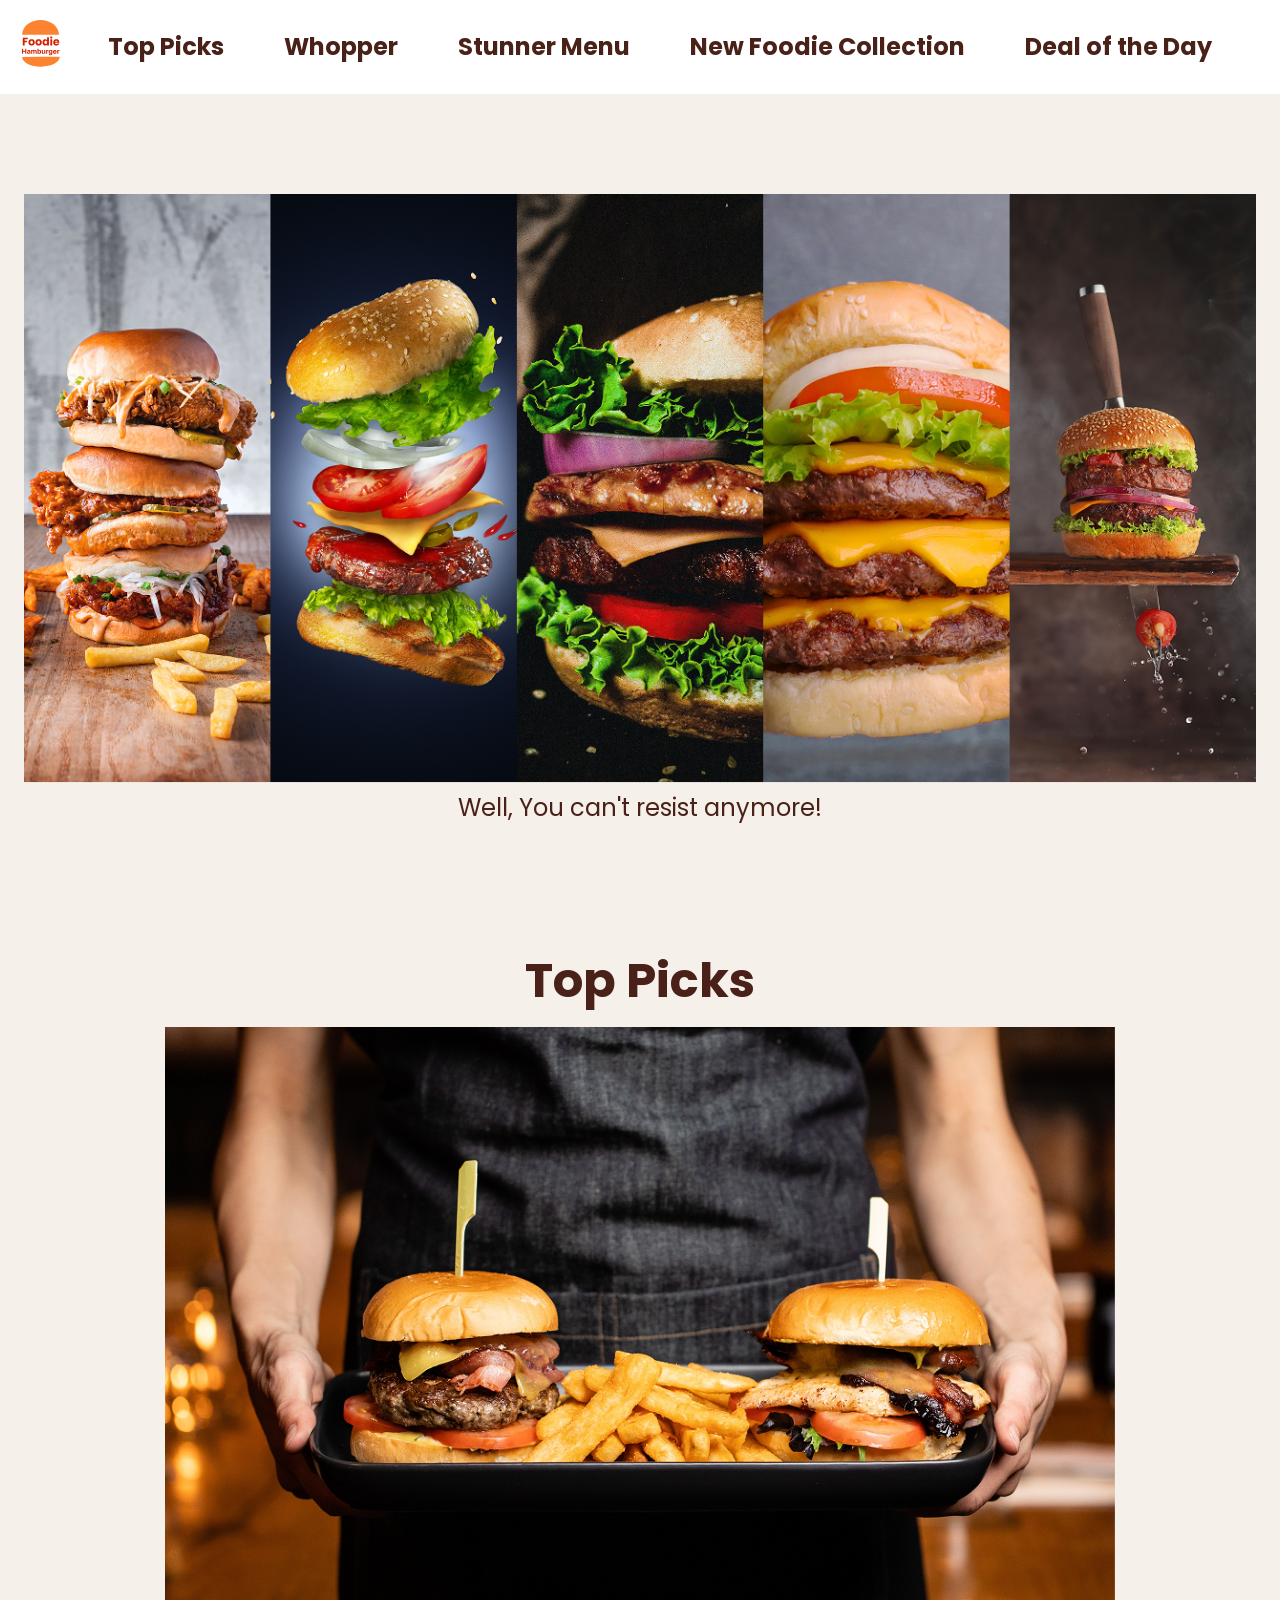
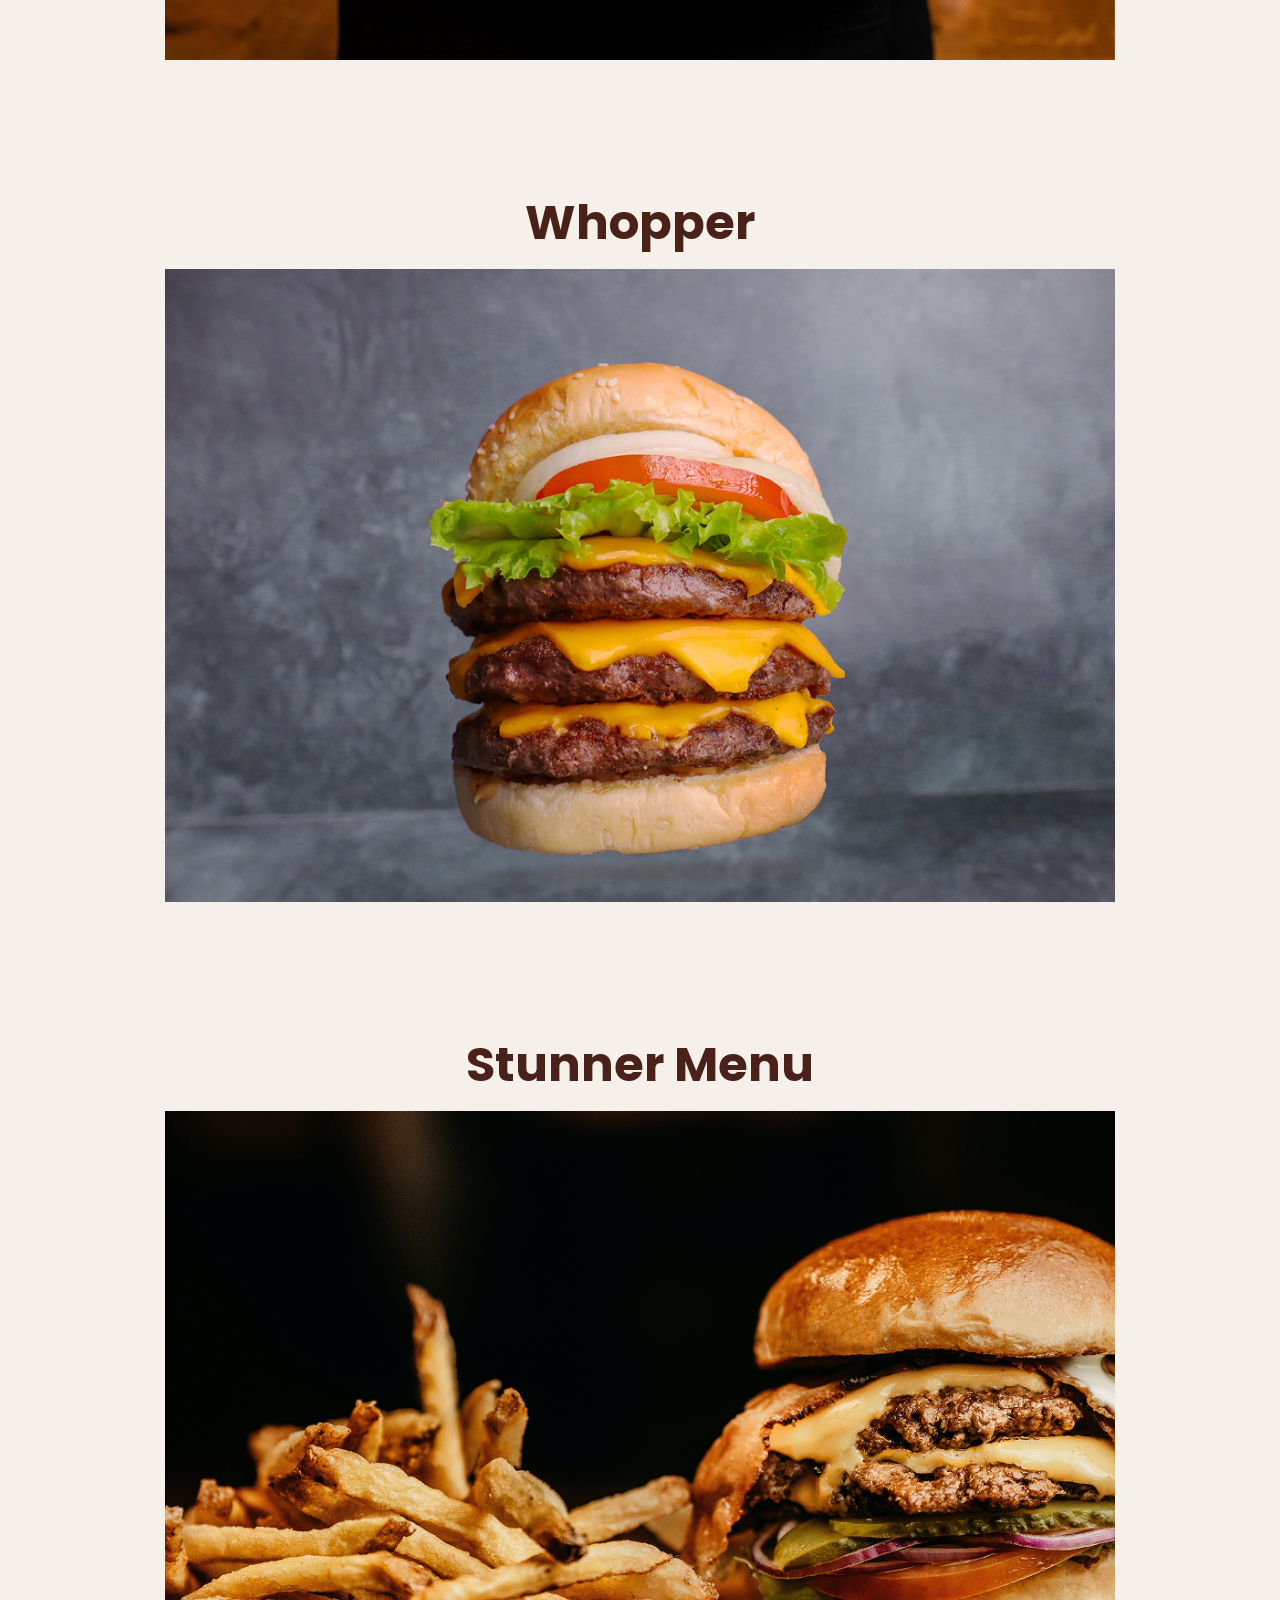
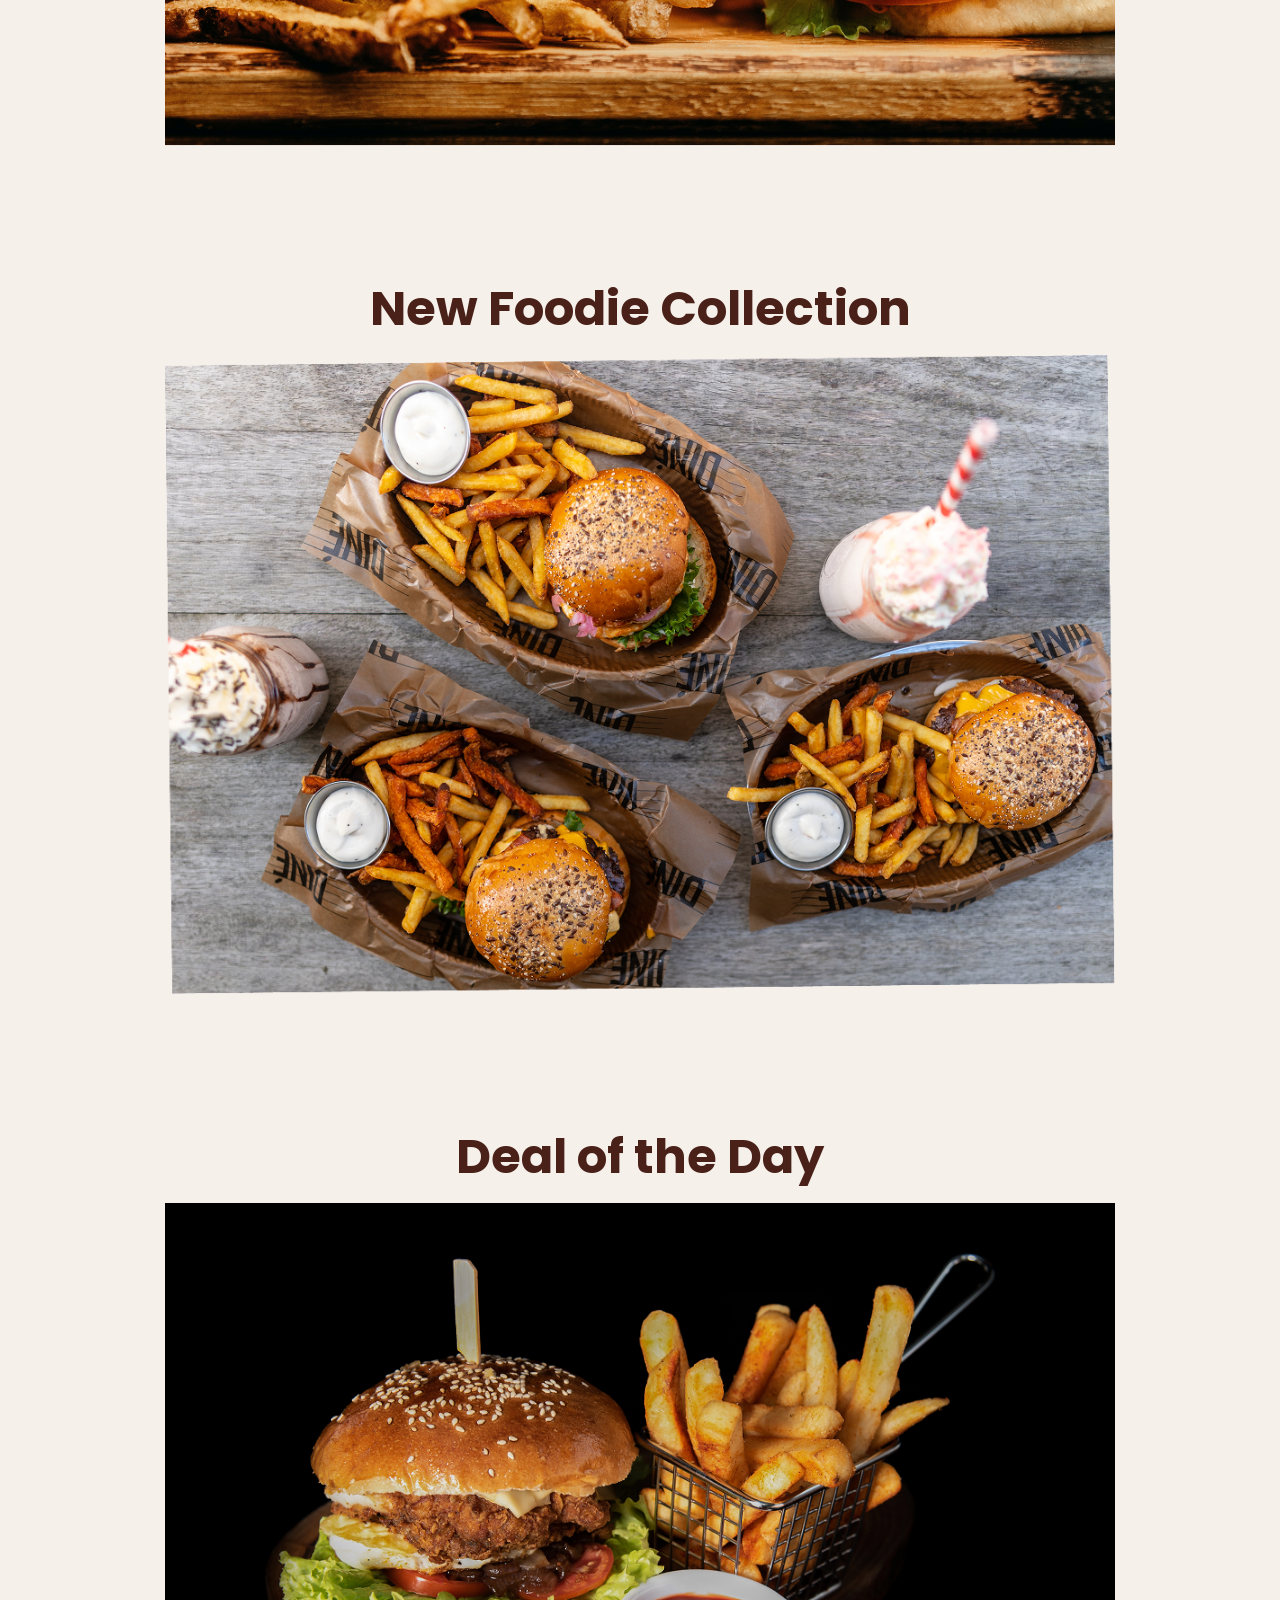
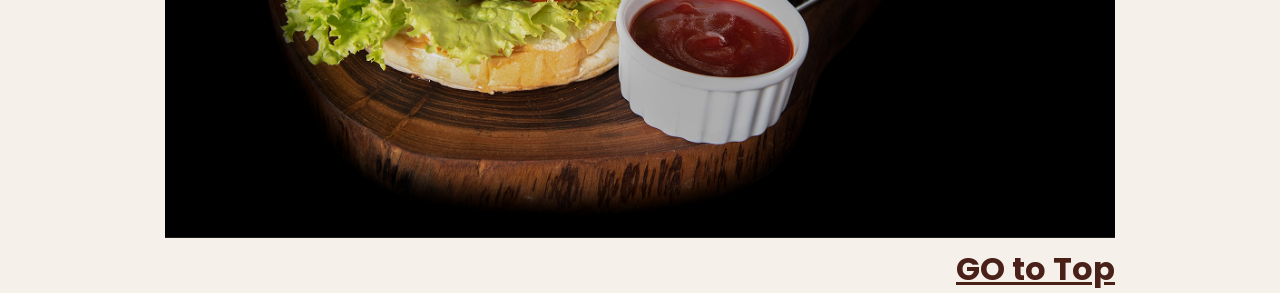
==== Foodie Hamburger/index.html @ d477df3d "foodie hamburger UI" ====
<!DOCTYPE html>
<html lang="en">

<head>
    <meta charset="UTF-8">
    <meta name="viewport" content="width=device-width, initial-scale=1.0">
    <title>Document</title>
    <link
        href="https://fonts.googleapis.com/css?family=Poppins:100,100italic,200,200italic,300,300italic,regular,italic,500,500italic,600,600italic,700,700italic,800,800italic,900,900italic"
        rel="stylesheet" />
    <link rel="stylesheet" href="style.css">
</head>

<body>
    <header>
        <div class="logo">
            
            <img src="images/foodie hamburger logo.svg" alt="">
        </div>
        <nav class="nav">
            <span class="close-icon">&times;</span>
            <a href="#top-picks">Top Picks</a>
            <a href="#whopper">Whopper</a>
            <a href="#stunner-menu">Stunner Menu</a>
            <a href="#new-foodie-collection">New Foodie Collection</a>
            <a href="#deal-of-the-day">Deal of the Day</a>
        </nav>
        <div class="hamburger-menu">
            <span class="hamburger-icon">&#9776;</span>
        </div>
    </header>
    <main>
        <section class="hero-section">
            <div class="hero-img">
                <img src="images/Group 2.png" alt="">
            </div>
            <p>Well, You can't resist anymore!</p>
        </section>
        <section id="top-picks" class="section">
            <h2>Top Picks</h2>
            <div class="img-container">
                <img src="images/peter-dawn-sxZ_Ca6MkWM-unsplash 1.png" alt="">
            </div>
        </section>
        <section id="whopper" class="section">
            <h2>Whopper</h2>
            <div class="img-container">
                <img src="images/enggal-mukti-48F-Uvx9wvw-unsplash 2.png" alt="">
            </div>
        </section>
        <section id="stunner-menu" class="section">
            <h2>Stunner Menu</h2>
            <div class="img-container">
                <img src="images/jonathan-borba-8l8Yl2ruUsg-unsplash 1.png" alt="">
            </div>
        </section>
        <section id="new-foodie-collection" class="section">
            <h2>New Foodie Collection</h2>
            <div class="img-container">
                <img src="images/john-fornander-VedLcUfLi74-unsplash 1.png" alt="">
            </div>
        </section>
        <section id="deal-of-the-day" class="section">
            <h2>Deal of the Day</h2>
            <div class="img-container">
                <img src="images/sk-CK6tjAIMJWM-unsplash (1) 1.png" alt="">
            </div>
        </section>
        <h3 class="go-up"><a href="#">GO to Top</a></h3>
    </main>
    <script src="script.js"></script>
</body>

</html>
---- Foodie Hamburger/style.css ----
* {
    margin: 0;
    padding: 0;
    box-sizing: border-box;
}

html {
    scroll-behavior: smooth;
}

body {
    font-family: 'Poppins', sans-serif;
    background-color: rgba(246, 240, 235, 1);
}

header {
    background-color: rgba(255, 255, 255, 1);
    display: flex;
    align-items: center;
    justify-content: space-between;
    padding: 20px;
}

.logo {
    width: 40px;
}

.logo img {
    max-width: 100%;

}

nav {
    display: flex;
    gap: 60px;
}

nav a {
    text-decoration: none;
    color: rgba(73, 33, 24, 1);
    font-size: 24px;
    font-weight: 700;
}

main {
    padding: 0 24px;
}

.hero-section {
    margin-top: 100px;
}

.hero-img {
    max-width: 1290px;
    margin: 0 auto;
}

img {
    width: 100%;
}

.hero-section p {
    color: rgba(73, 33, 24, 1);
    font-weight: 400;
    font-size: 24px;
    text-align: center;
}

.section {
    margin-top: 120px;
}

.section h2 {
    font-weight: 700;
    font-size: 48px;
    margin-bottom: 10px;
    color: rgba(73, 33, 24, 1);
    text-align: center;
}

.img-container {
    max-width: 950px;
    margin: 0 auto;
}

.go-up {
    font-weight: 700;
    font-size: 32px;
    text-align: right;
    max-width: 950px;
    margin: 0 auto;
}

.go-up a {
    color: rgba(73, 33, 24, 1);
    text-decoration: underline;
}

.close-icon {
    display: none;
}

.hamburger-icon {
    display: none;
}

@media (max-width : 1230px) {
    nav {
        gap: 30px;
    }

    nav a {
        font-size: 16px;
    }

    header {
        padding: 16px;
    }

    .hero-section {
        margin-top: 32px;
    }

    .section {
        margin-top: 42px;
    }

}

@media(max-width:770px) {
    header {
        background-color: rgba(255, 255, 255, 1);
        position: sticky;
        top: 0;
    }

    nav {
        margin-top: 10px;
        position: absolute;
        background-color: rgba(255, 255, 255, 1);
        flex-direction: column;
        gap: 0px;
        right: 24px;
        top: 0;
        padding: 12px 24px;
        display: none;
    }

    nav a {
        margin-top: 16px;
    }

    .hero-section p {
        font-size: 10px;
    }

    .section h2 {
        font-size: 14px;
    }

    .close-icon {
        display: block;
        position: absolute;
        cursor: pointer;
        right: 10px;
    }

    .hamburger-icon {
        display: block;
        font-size: 32px;
    }

}
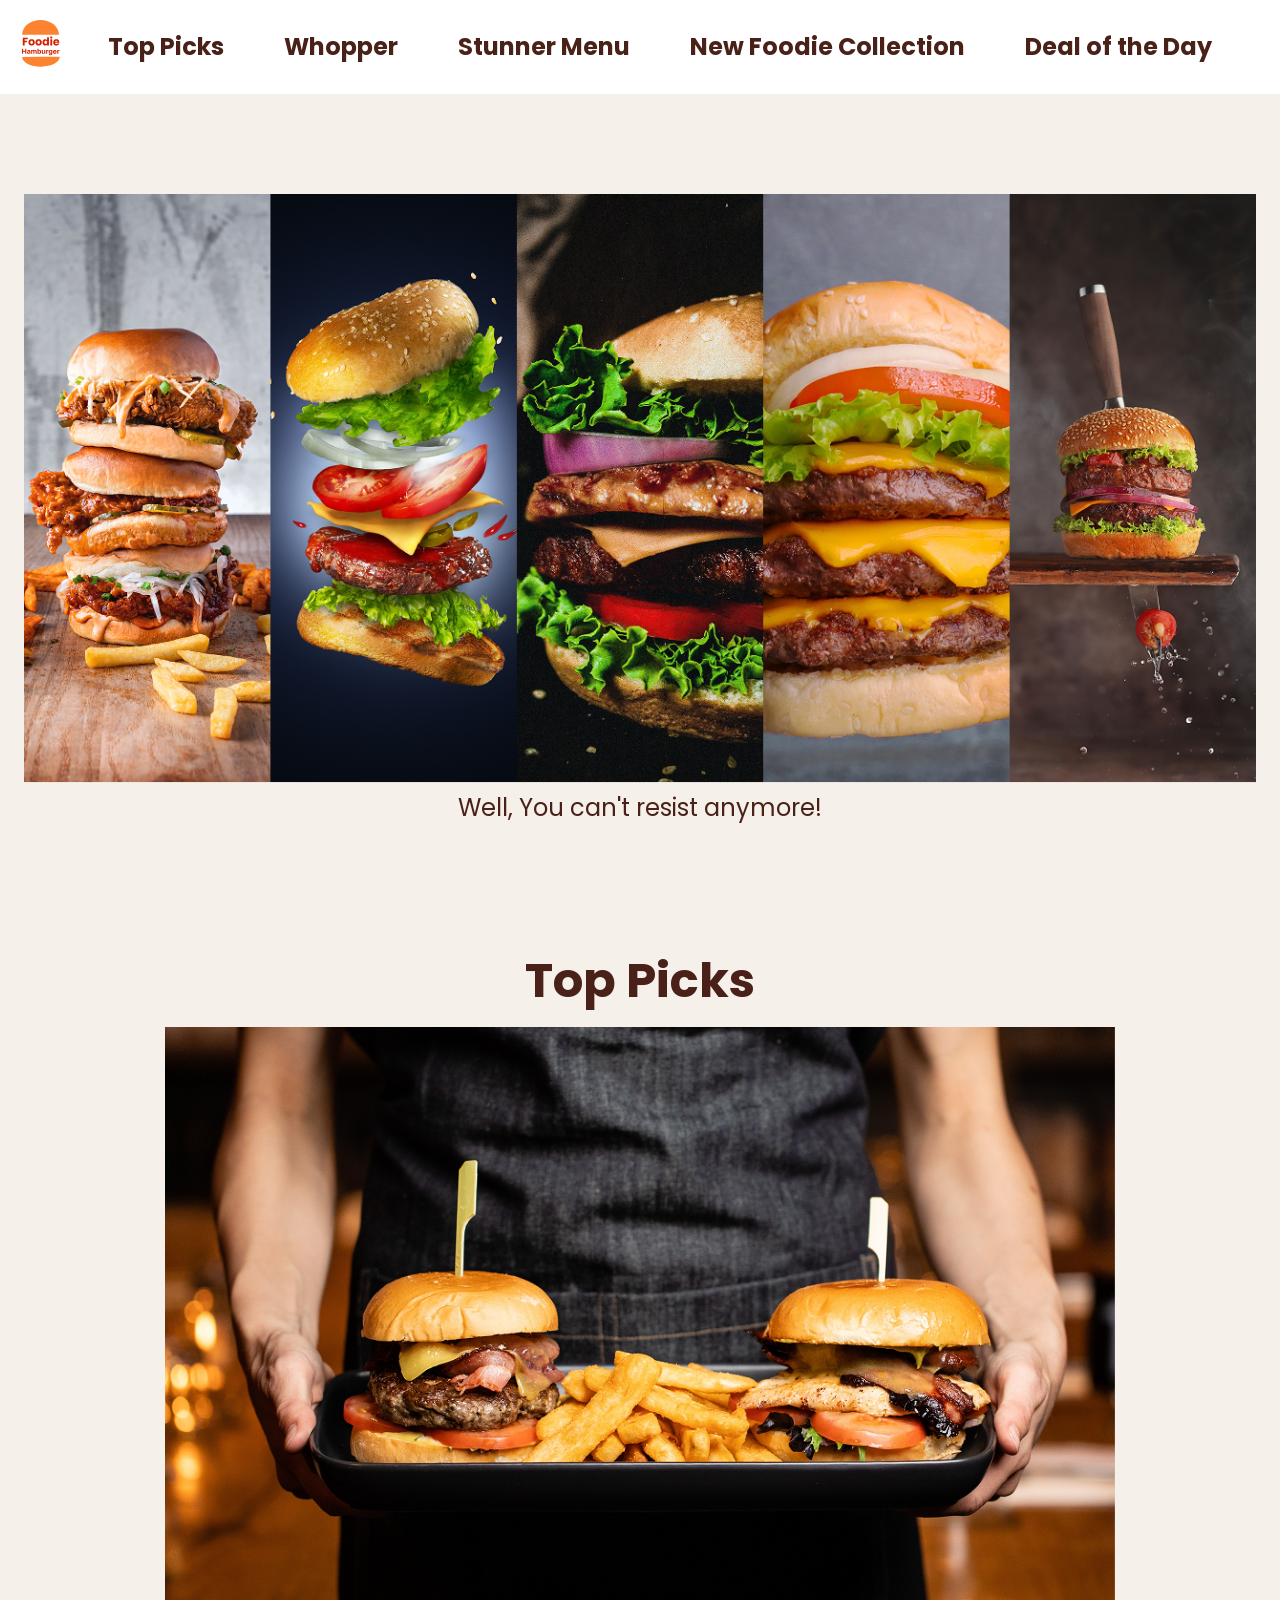
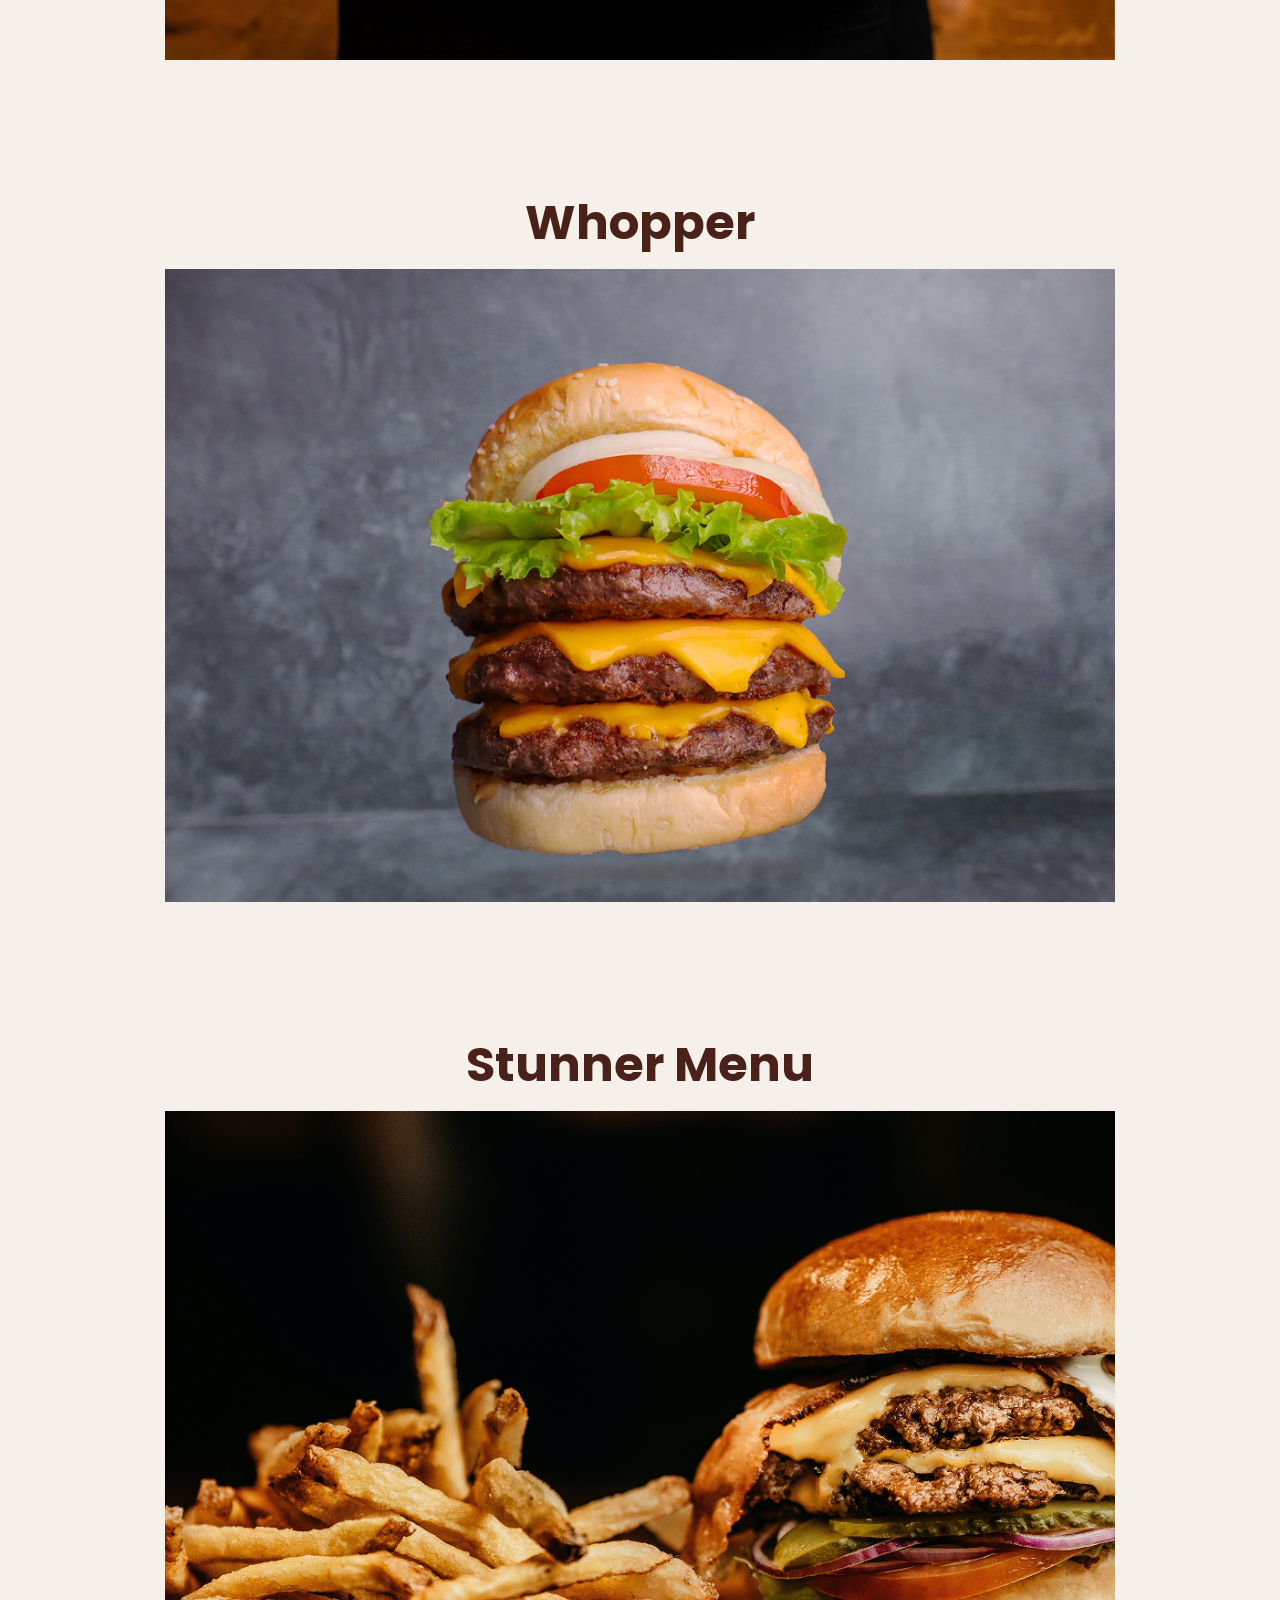
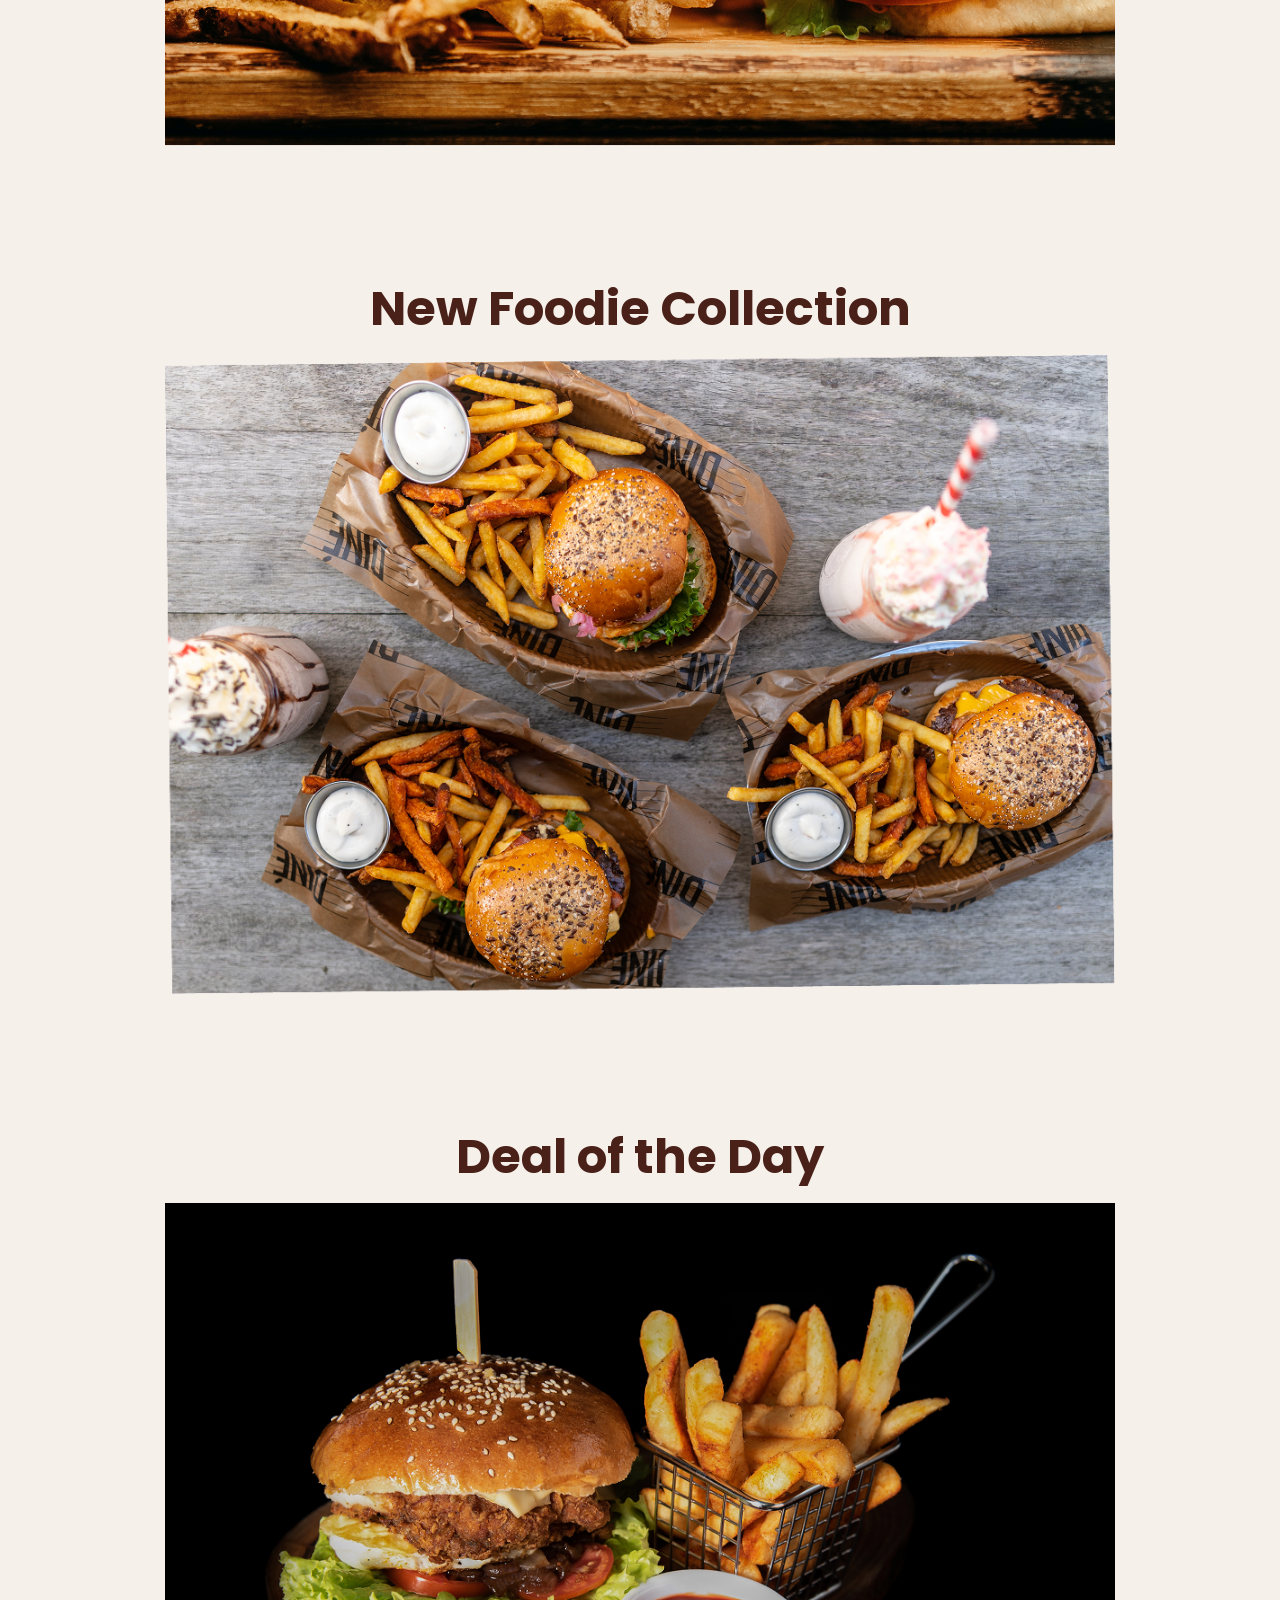
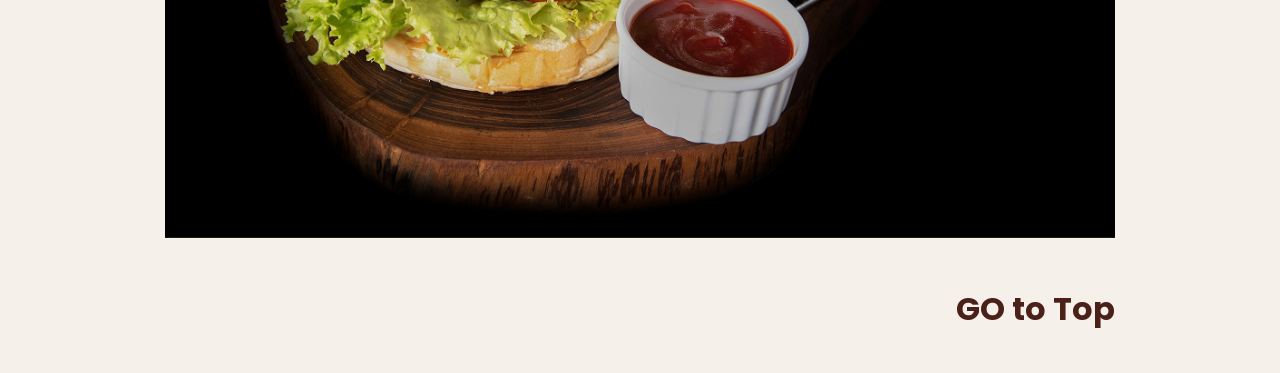
==== commit f26ca61d: "added hamburger menu" ====
--- a/Foodie Hamburger/index.html
+++ b/Foodie Hamburger/index.html
@@ -13,6 +13,7 @@
 
 <body>
     <header>
+        
         <div class="logo">
             
             <img src="images/foodie hamburger logo.svg" alt="">
--- a/Foodie Hamburger/style.css
+++ b/Foodie Hamburger/style.css
@@ -14,11 +14,12 @@
 }
 
 header {
-    background-color: rgba(255, 255, 255, 1);
+    background-color: white;
     display: flex;
     align-items: center;
     justify-content: space-between;
     padding: 20px;
+    position: relative;
 }
 
 .logo {
@@ -26,20 +27,20 @@
 }
 
 .logo img {
-    max-width: 100%;
-
+    width: 100%;
 }
 
-nav {
+.nav {
     display: flex;
     gap: 60px;
 }
 
-nav a {
+.nav a {
     text-decoration: none;
     color: rgba(73, 33, 24, 1);
     font-size: 24px;
     font-weight: 700;
+    white-space: nowrap;
 }
 
 main {
@@ -61,7 +62,6 @@
 
 .hero-section p {
     color: rgba(73, 33, 24, 1);
-    font-weight: 400;
     font-size: 24px;
     text-align: center;
 }
@@ -71,7 +71,6 @@
 }
 
 .section h2 {
-    font-weight: 700;
     font-size: 48px;
     margin-bottom: 10px;
     color: rgba(73, 33, 24, 1);
@@ -84,16 +83,15 @@
 }
 
 .go-up {
-    font-weight: 700;
     font-size: 32px;
     text-align: right;
     max-width: 950px;
-    margin: 0 auto;
+    margin: 40px auto;
 }
 
 .go-up a {
     color: rgba(73, 33, 24, 1);
-    text-decoration: underline;
+    text-decoration: none;
 }
 
 .close-icon {
@@ -102,14 +100,16 @@
 
 .hamburger-icon {
     display: none;
+    cursor: pointer;
 }
 
-@media (max-width : 1230px) {
-    nav {
+@media (max-width: 1230px) {
+
+    .nav {
         gap: 30px;
     }
 
-    nav a {
+    .nav a {
         font-size: 16px;
     }
 
@@ -124,45 +124,44 @@
     .section {
         margin-top: 42px;
     }
-
 }
 
-@media(max-width:770px) {
+@media (max-width: 770px) {
+
     header {
-        background-color: rgba(255, 255, 255, 1);
         position: sticky;
         top: 0;
+        z-index: 100;
     }
 
-    nav {
-        margin-top: 10px;
+    .nav {
+        display: none;
+        flex-direction: column;
+        gap: 10px;
         position: absolute;
-        background-color: rgba(255, 255, 255, 1);
-        flex-direction: column;
-        gap: 0px;
-        right: 24px;
-        top: 0;
-        padding: 12px 24px;
-        display: none;
+        right: 15px;
+        top: 30px;
+        background-color: white;
+        padding: 20px;
+        border-radius: 8px;
+        box-shadow: 0 5px 15px rgba(0,0,0,0.1);
     }
 
-    nav a {
-        margin-top: 16px;
+    .nav.active {
+        display: flex;
     }
 
-    .hero-section p {
-        font-size: 10px;
-    }
-
-    .section h2 {
-        font-size: 14px;
+    .nav a {
+        margin-top: 16px;
     }
 
     .close-icon {
         display: block;
         position: absolute;
+        right: 10px;
+        top: 5px;
+        font-size: 24px;
         cursor: pointer;
-        right: 10px;
     }
 
     .hamburger-icon {
@@ -170,4 +169,11 @@
         font-size: 32px;
     }
 
+    .hero-section p {
+        font-size: 12px;
+    }
+
+    .section h2 {
+        font-size: 18px;
+    }
 }
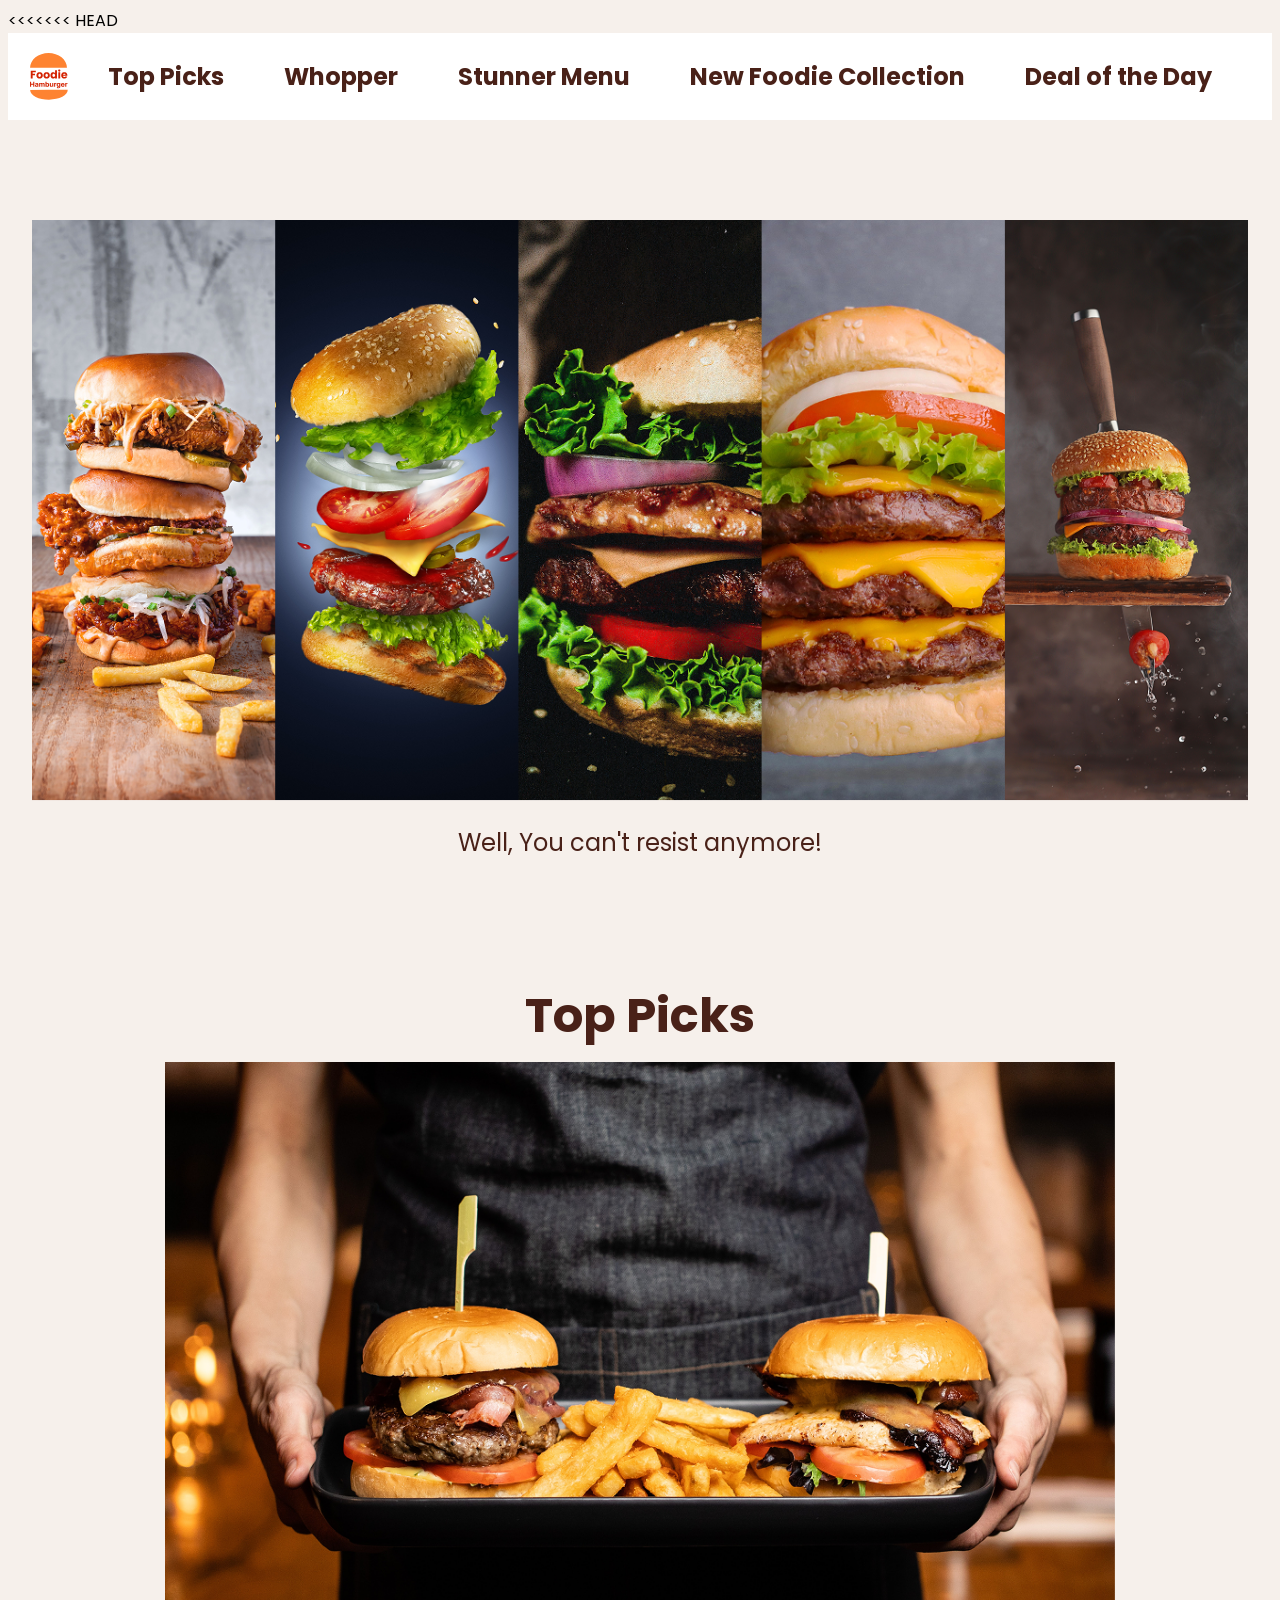
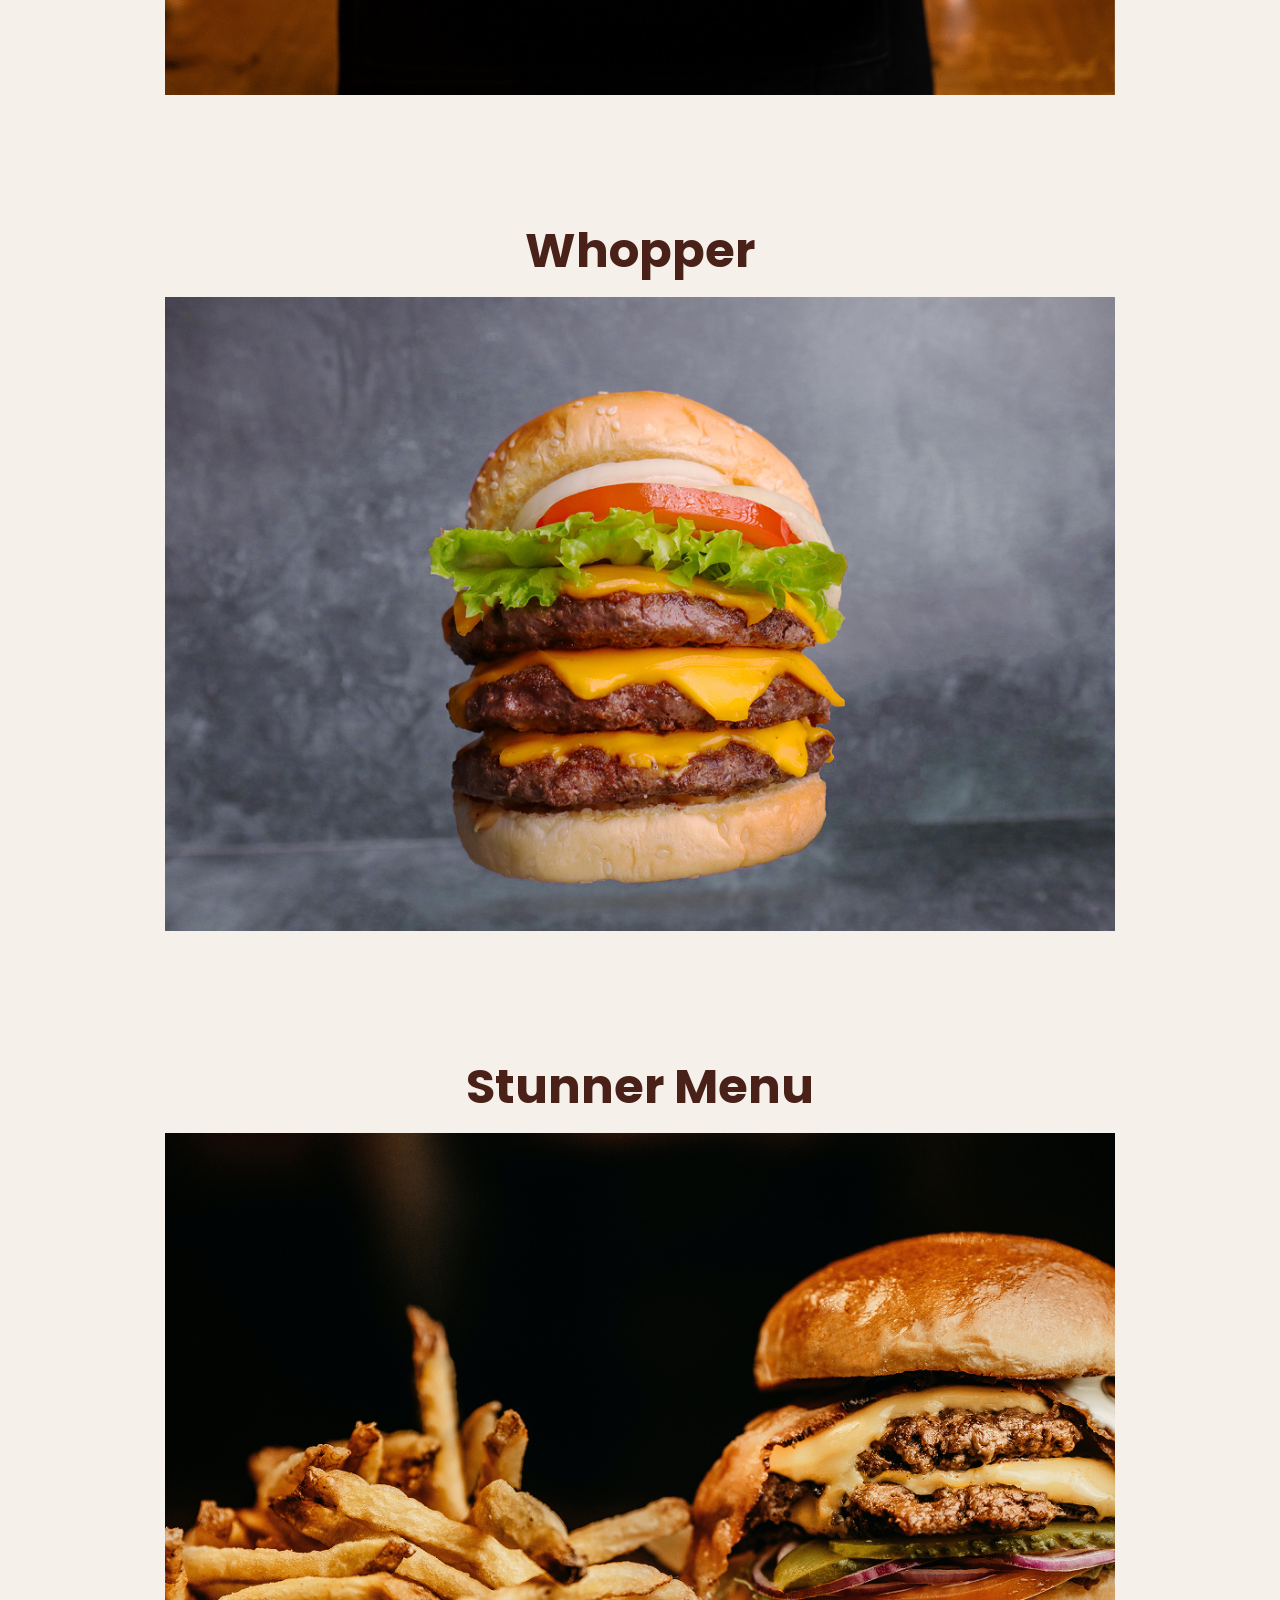
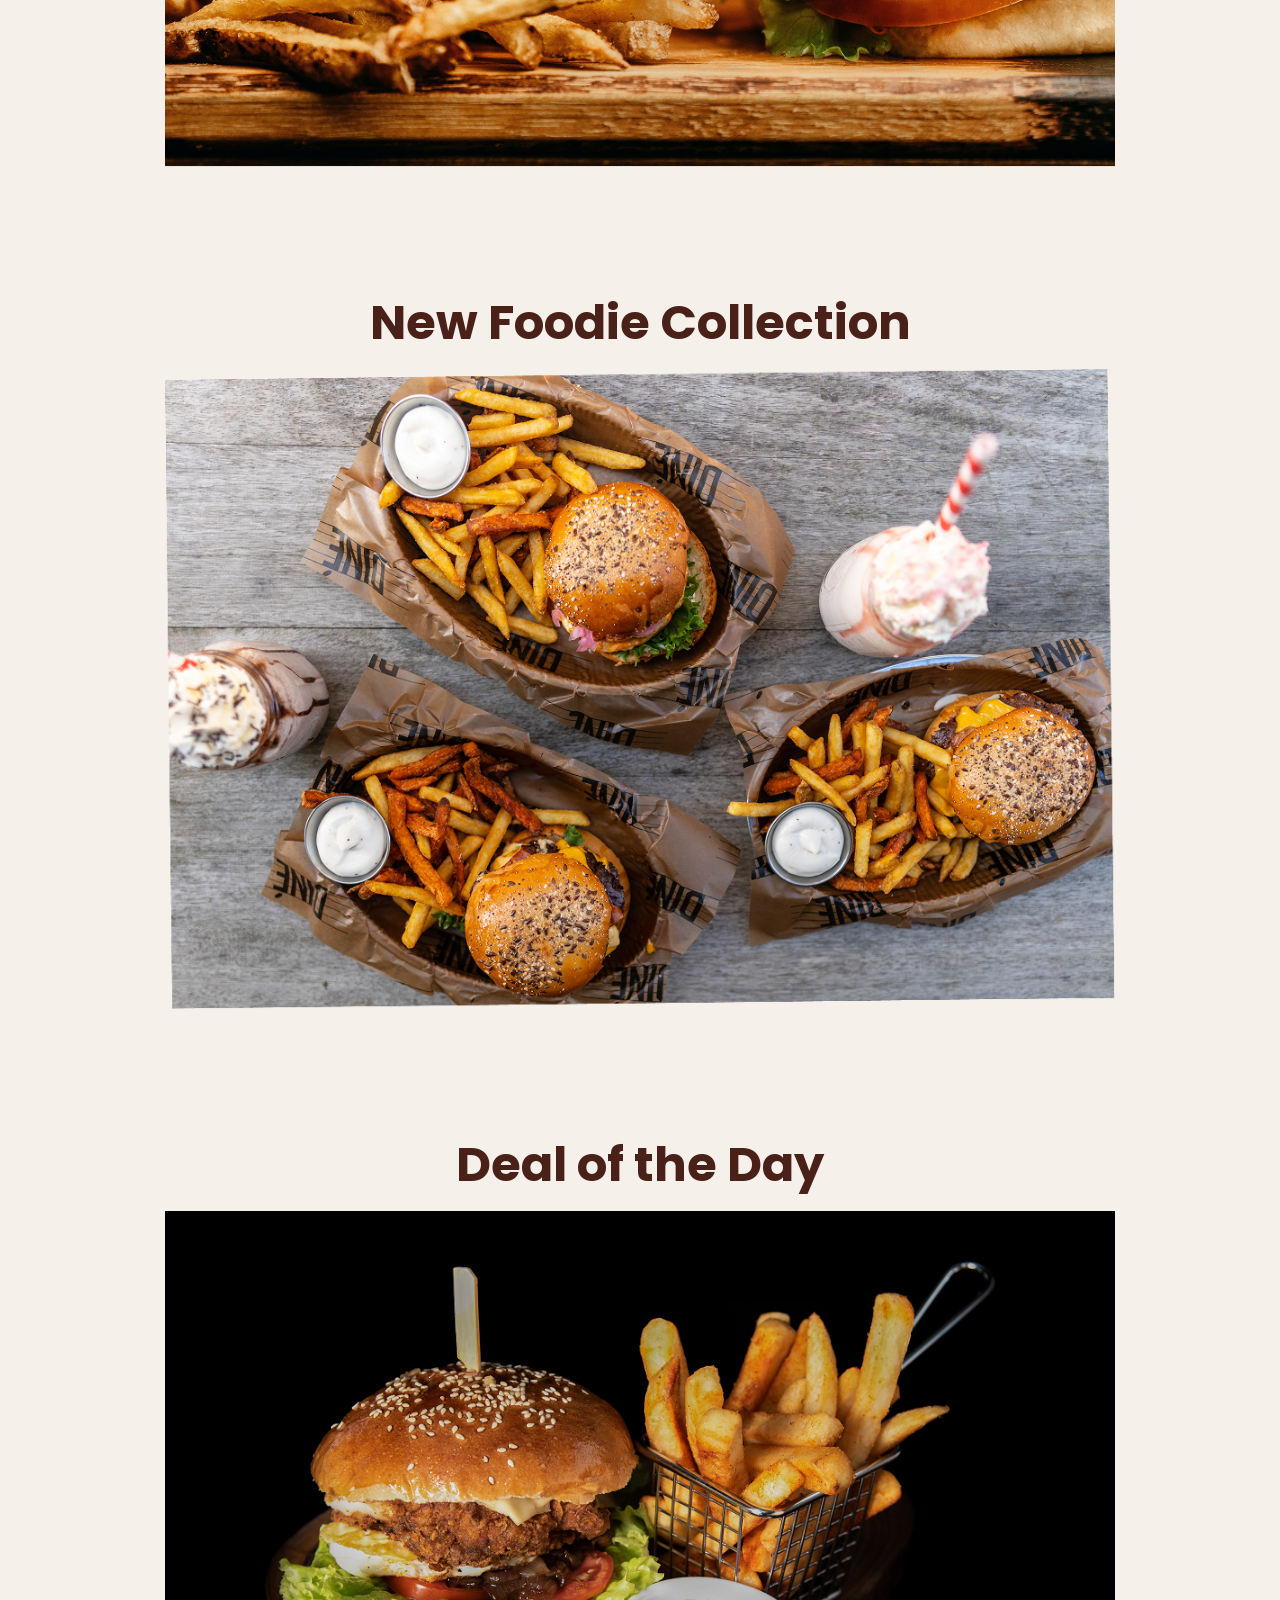
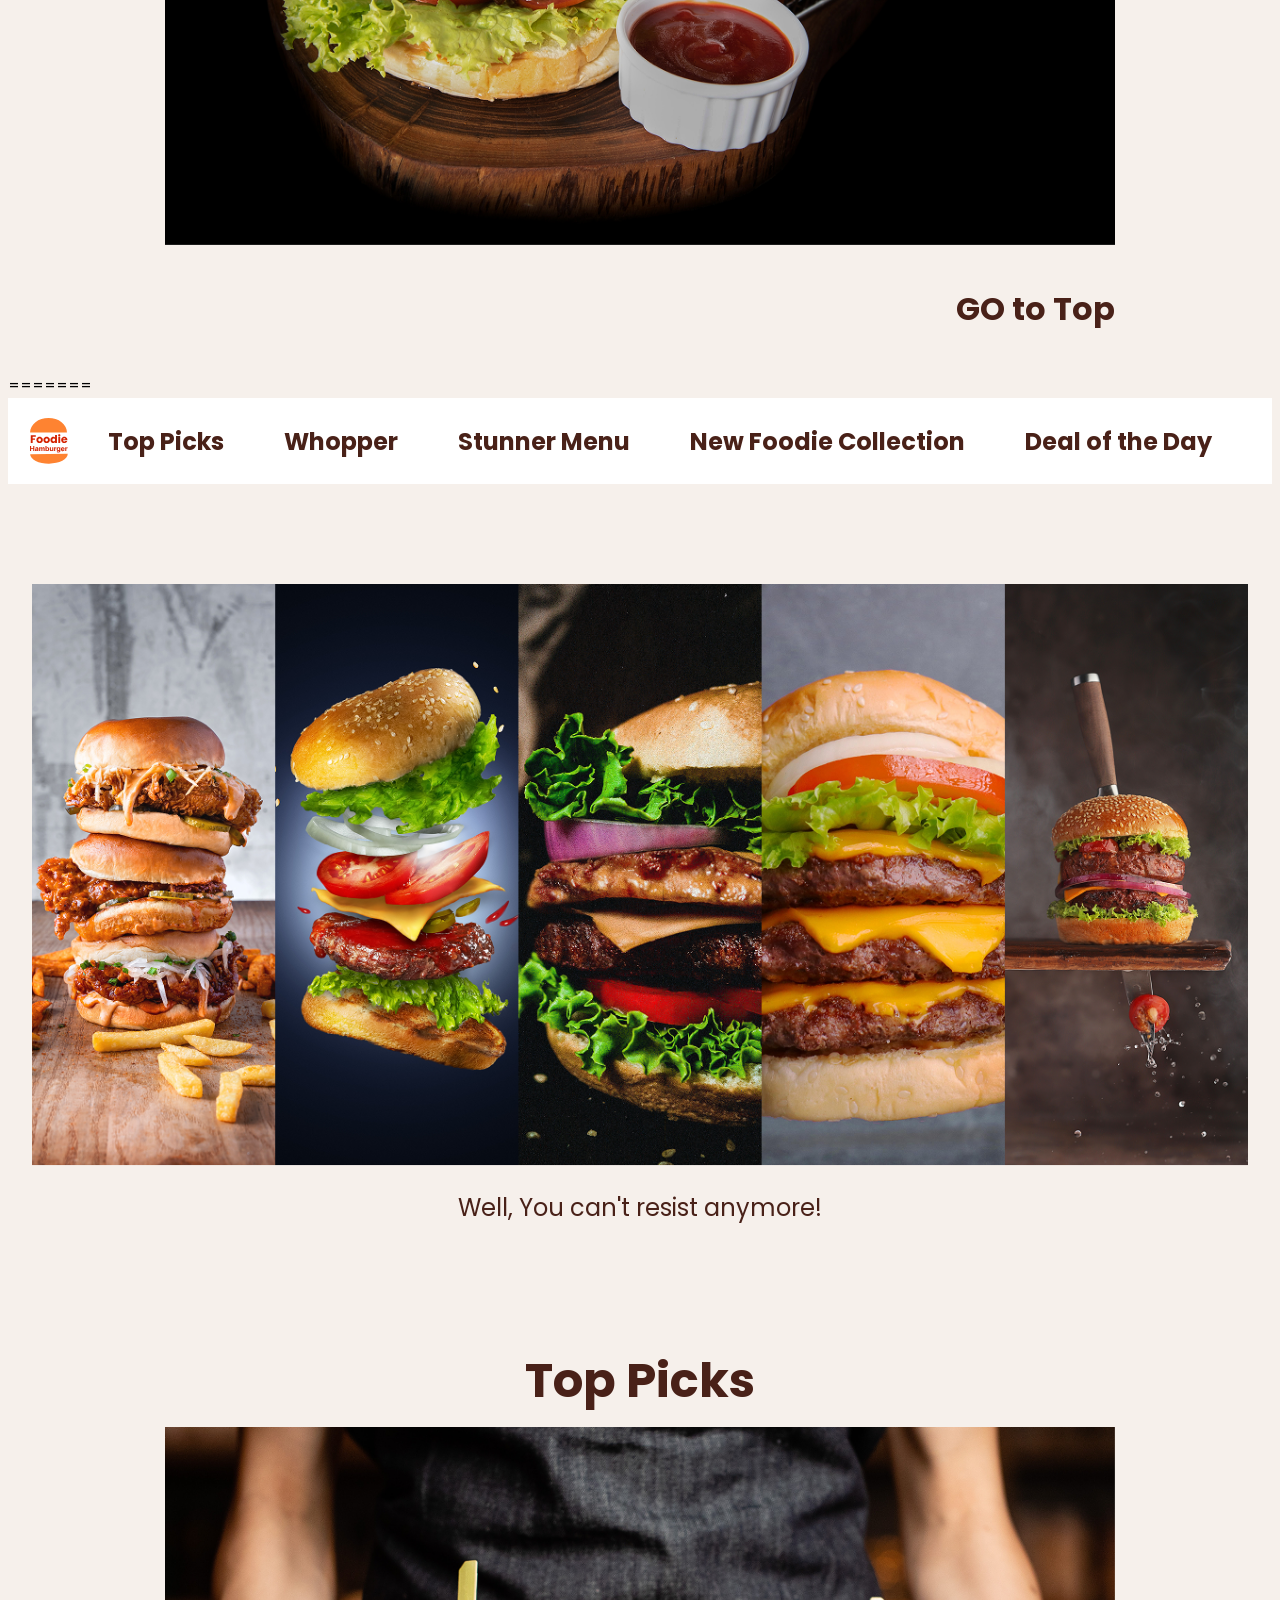
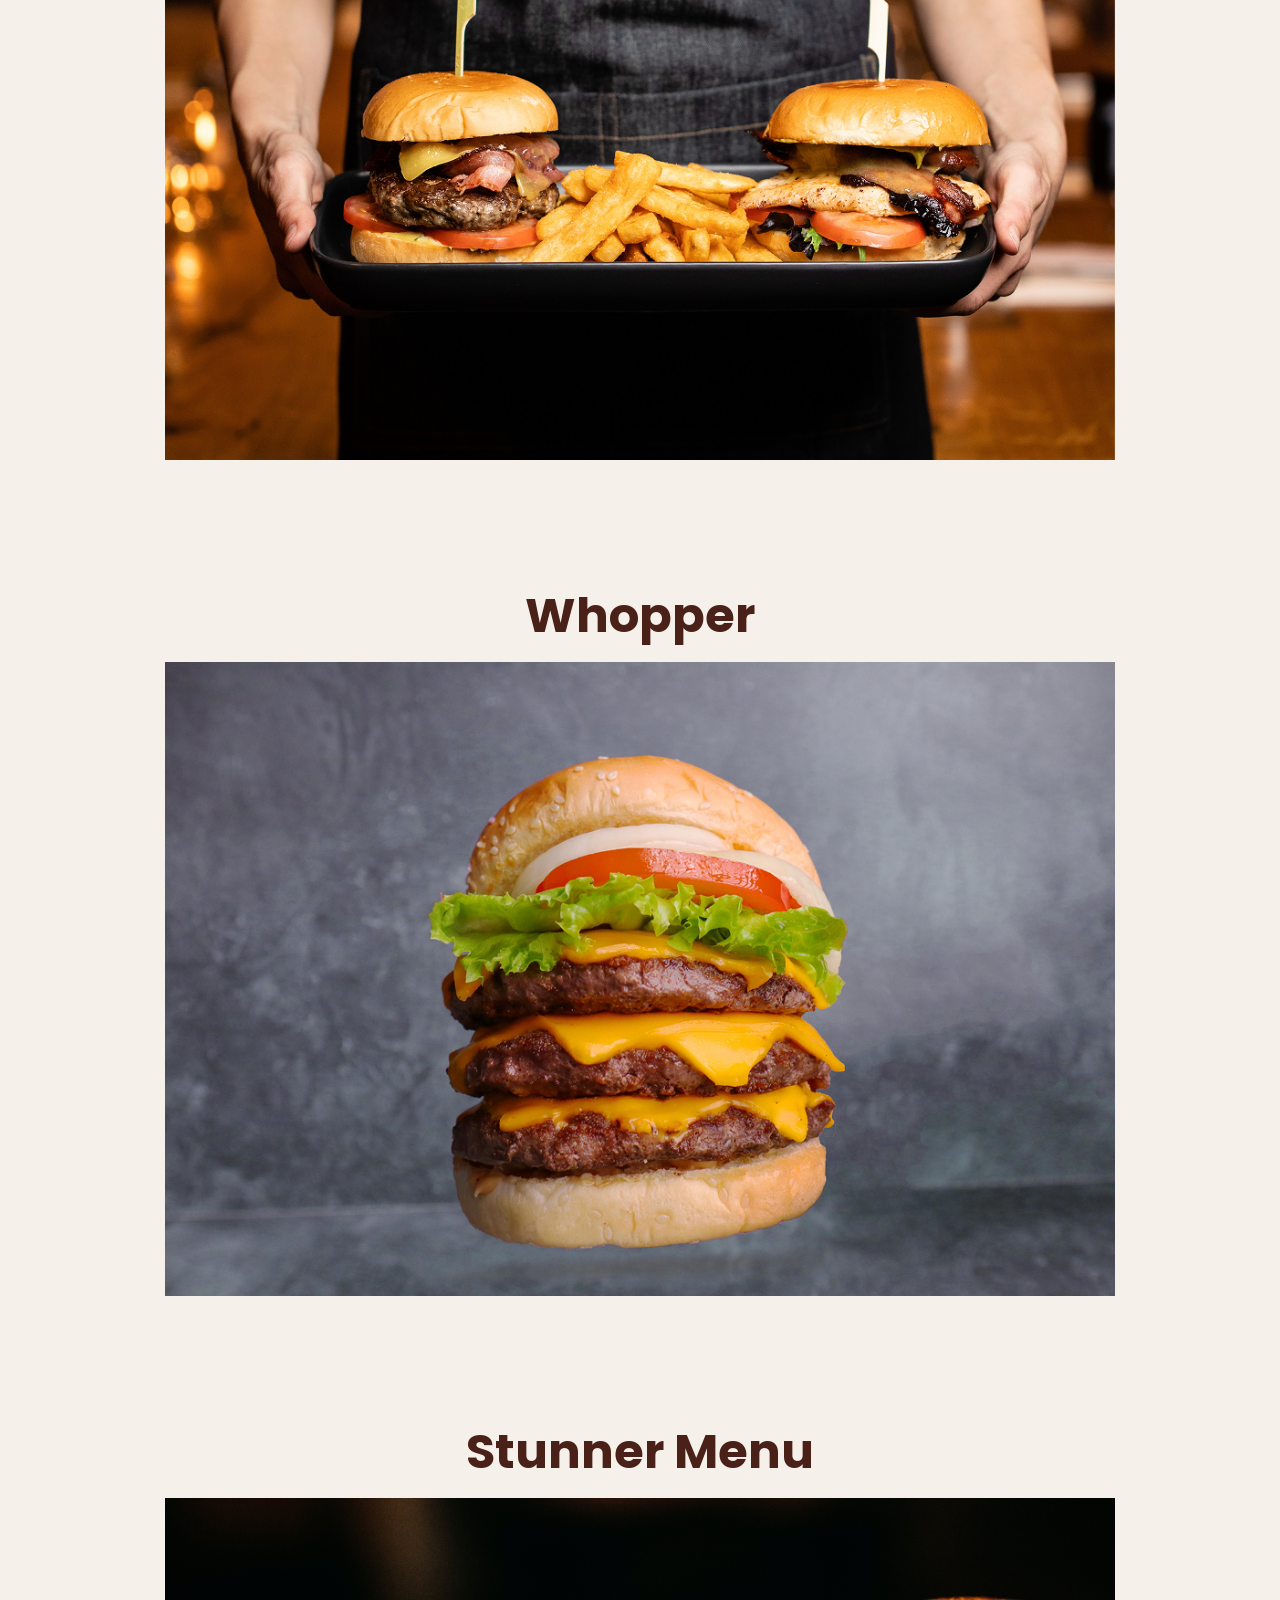
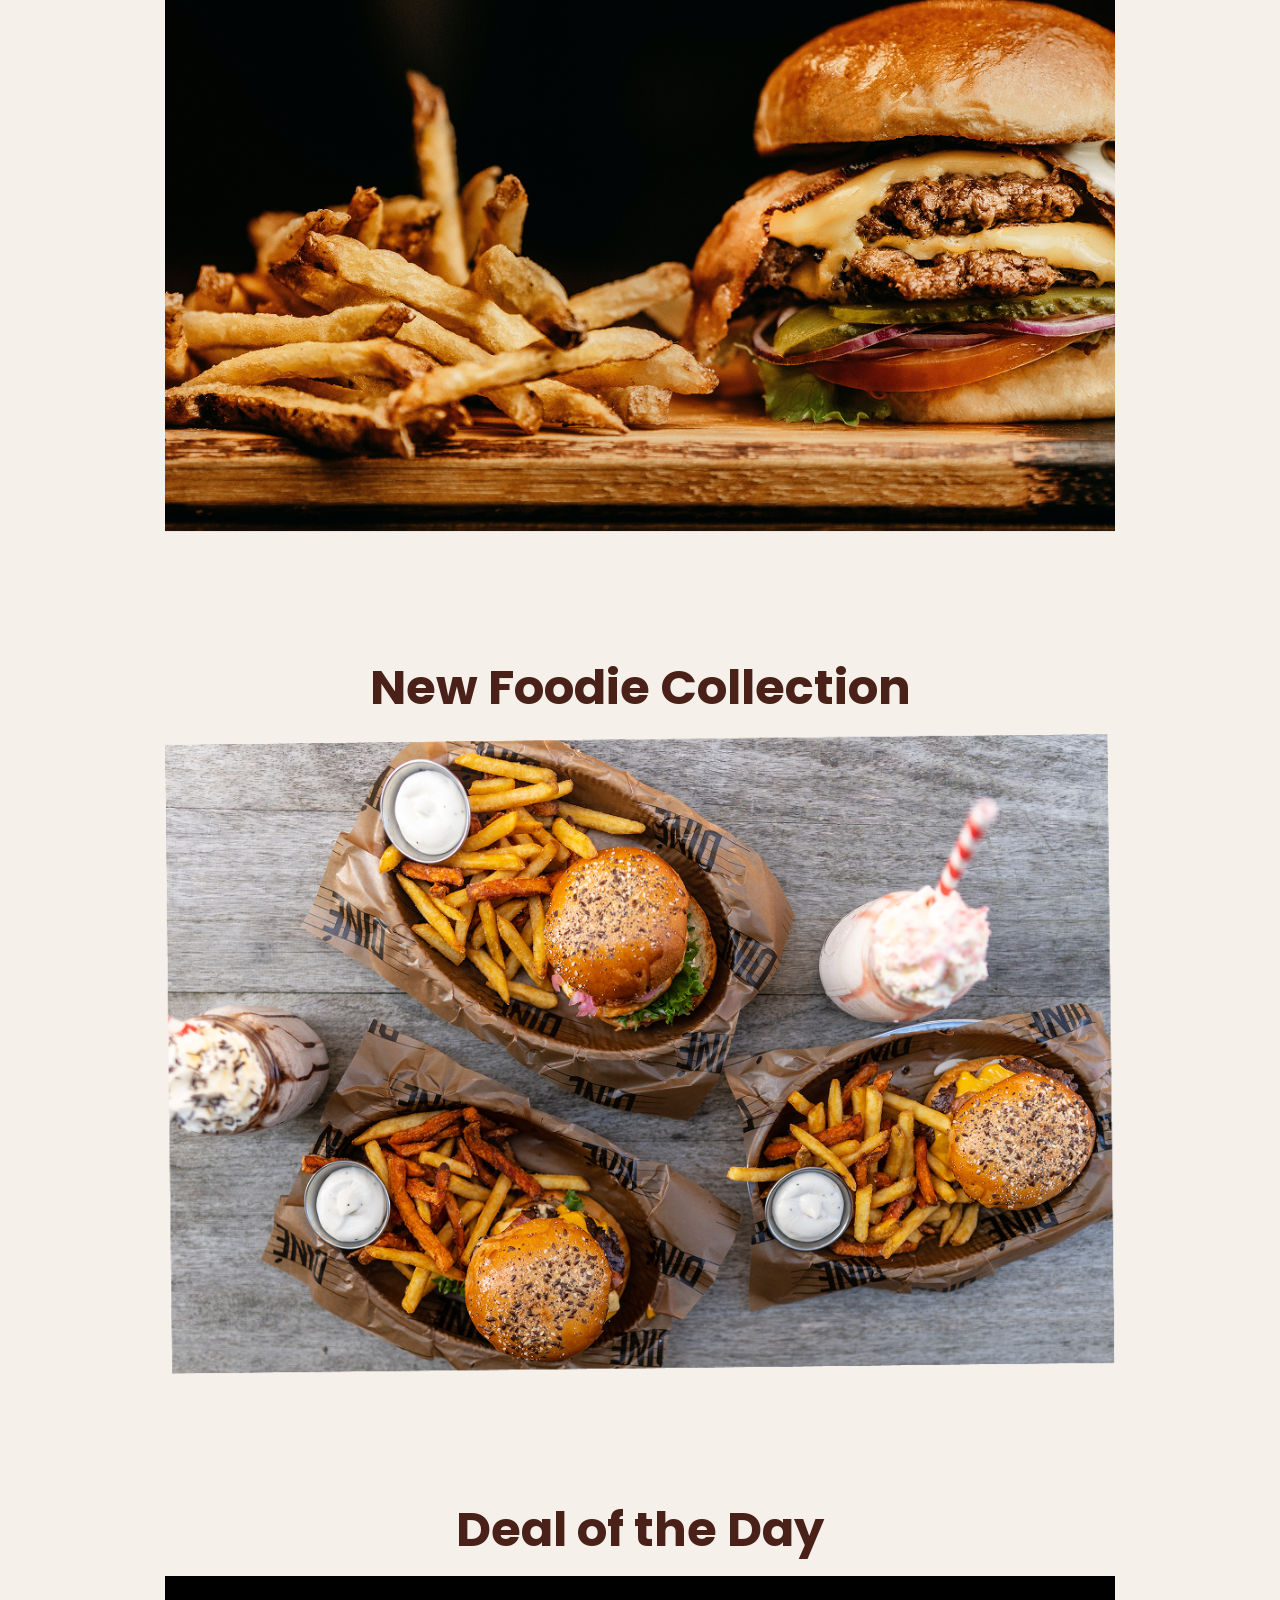
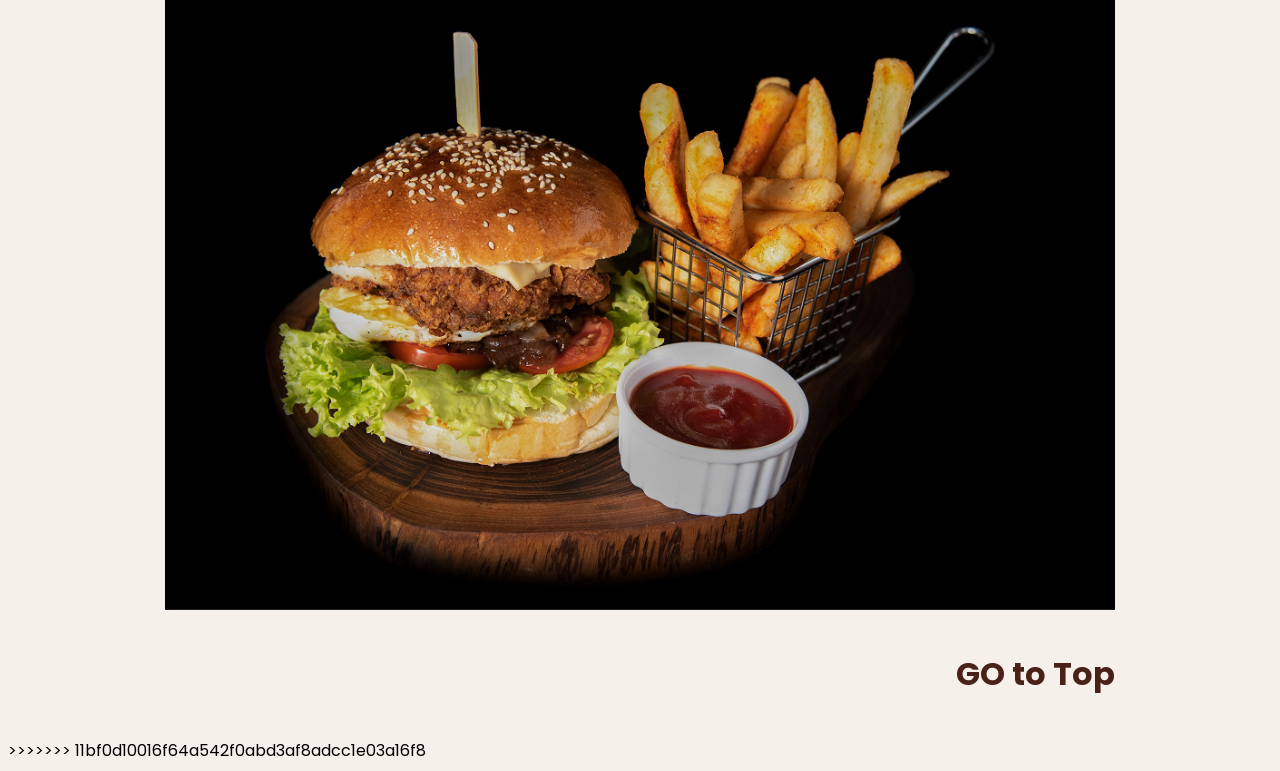
==== commit bd0a232e: "resolved merge conflicts" ====
--- a/Foodie Hamburger/index.html
+++ b/Foodie Hamburger/index.html
@@ -1,3 +1,4 @@
+<<<<<<< HEAD
 <!DOCTYPE html>
 <html lang="en">
 
@@ -72,4 +73,80 @@
     <script src="script.js"></script>
 </body>
 
+=======
+<!DOCTYPE html>
+<html lang="en">
+
+<head>
+    <meta charset="UTF-8">
+    <meta name="viewport" content="width=device-width, initial-scale=1.0">
+    <title>Document</title>
+    <link
+        href="https://fonts.googleapis.com/css?family=Poppins:100,100italic,200,200italic,300,300italic,regular,italic,500,500italic,600,600italic,700,700italic,800,800italic,900,900italic"
+        rel="stylesheet" />
+    <link rel="stylesheet" href="style.css">
+</head>
+
+<body>
+    <header>
+        
+        <div class="logo">
+            
+            <img src="images/foodie hamburger logo.svg" alt="">
+        </div>
+        <nav class="nav">
+            <span class="close-icon">&times;</span>
+            <a href="#top-picks">Top Picks</a>
+            <a href="#whopper">Whopper</a>
+            <a href="#stunner-menu">Stunner Menu</a>
+            <a href="#new-foodie-collection">New Foodie Collection</a>
+            <a href="#deal-of-the-day">Deal of the Day</a>
+        </nav>
+        <div class="hamburger-menu">
+            <span class="hamburger-icon">&#9776;</span>
+        </div>
+    </header>
+    <main>
+        <section class="hero-section">
+            <div class="hero-img">
+                <img src="images/Group 2.png" alt="">
+            </div>
+            <p>Well, You can't resist anymore!</p>
+        </section>
+        <section id="top-picks" class="section">
+            <h2>Top Picks</h2>
+            <div class="img-container">
+                <img src="images/peter-dawn-sxZ_Ca6MkWM-unsplash 1.png" alt="">
+            </div>
+        </section>
+        <section id="whopper" class="section">
+            <h2>Whopper</h2>
+            <div class="img-container">
+                <img src="images/enggal-mukti-48F-Uvx9wvw-unsplash 2.png" alt="">
+            </div>
+        </section>
+        <section id="stunner-menu" class="section">
+            <h2>Stunner Menu</h2>
+            <div class="img-container">
+                <img src="images/jonathan-borba-8l8Yl2ruUsg-unsplash 1.png" alt="">
+            </div>
+        </section>
+        <section id="new-foodie-collection" class="section">
+            <h2>New Foodie Collection</h2>
+            <div class="img-container">
+                <img src="images/john-fornander-VedLcUfLi74-unsplash 1.png" alt="">
+            </div>
+        </section>
+        <section id="deal-of-the-day" class="section">
+            <h2>Deal of the Day</h2>
+            <div class="img-container">
+                <img src="images/sk-CK6tjAIMJWM-unsplash (1) 1.png" alt="">
+            </div>
+        </section>
+        <h3 class="go-up"><a href="#">GO to Top</a></h3>
+    </main>
+    <script src="script.js"></script>
+</body>
+
+>>>>>>> 11bf0d10016f64a542f0abd3af8adcc1e03a16f8
 </html>
--- a/Foodie Hamburger/style.css
+++ b/Foodie Hamburger/style.css
@@ -1,3 +1,4 @@
+<<<<<<< HEAD
 * {
     margin: 0;
     padding: 0;
@@ -176,4 +177,184 @@
     .section h2 {
         font-size: 18px;
     }
+=======
+* {
+    margin: 0;
+    padding: 0;
+    box-sizing: border-box;
+}
+
+html {
+    scroll-behavior: smooth;
+}
+
+body {
+    font-family: 'Poppins', sans-serif;
+    background-color: rgba(246, 240, 235, 1);
+}
+
+header {
+    background-color: white;
+    display: flex;
+    align-items: center;
+    justify-content: space-between;
+    padding: 20px;
+    position: relative;
+}
+
+.logo {
+    width: 40px;
+}
+
+.logo img {
+    width: 100%;
+}
+
+.nav {
+    display: flex;
+    gap: 60px;
+}
+
+.nav a {
+    text-decoration: none;
+    color: rgba(73, 33, 24, 1);
+    font-size: 24px;
+    font-weight: 700;
+    white-space: nowrap;
+}
+
+main {
+    padding: 0 24px;
+}
+
+.hero-section {
+    margin-top: 100px;
+}
+
+.hero-img {
+    max-width: 1290px;
+    margin: 0 auto;
+}
+
+img {
+    width: 100%;
+}
+
+.hero-section p {
+    color: rgba(73, 33, 24, 1);
+    font-size: 24px;
+    text-align: center;
+}
+
+.section {
+    margin-top: 120px;
+}
+
+.section h2 {
+    font-size: 48px;
+    margin-bottom: 10px;
+    color: rgba(73, 33, 24, 1);
+    text-align: center;
+}
+
+.img-container {
+    max-width: 950px;
+    margin: 0 auto;
+}
+
+.go-up {
+    font-size: 32px;
+    text-align: right;
+    max-width: 950px;
+    margin: 40px auto;
+}
+
+.go-up a {
+    color: rgba(73, 33, 24, 1);
+    text-decoration: none;
+}
+
+.close-icon {
+    display: none;
+}
+
+.hamburger-icon {
+    display: none;
+    cursor: pointer;
+}
+
+@media (max-width: 1230px) {
+
+    .nav {
+        gap: 30px;
+    }
+
+    .nav a {
+        font-size: 16px;
+    }
+
+    header {
+        padding: 16px;
+    }
+
+    .hero-section {
+        margin-top: 32px;
+    }
+
+    .section {
+        margin-top: 42px;
+    }
+}
+
+@media (max-width: 770px) {
+
+    header {
+        position: sticky;
+        top: 0;
+        z-index: 100;
+    }
+
+    .nav {
+        display: none;
+        flex-direction: column;
+        gap: 10px;
+        position: absolute;
+        right: 15px;
+        top: 30px;
+        background-color: white;
+        padding: 20px;
+        border-radius: 8px;
+        box-shadow: 0 5px 15px rgba(0,0,0,0.1);
+    }
+
+    .nav.active {
+        display: flex;
+    }
+
+    .nav a {
+        margin-top: 16px;
+    }
+
+    .close-icon {
+        display: block;
+        position: absolute;
+        right: 10px;
+        top: 5px;
+        font-size: 24px;
+        cursor: pointer;
+    }
+
+    .hamburger-icon {
+        display: block;
+        font-size: 32px;
+    }
+
+    .hero-section p {
+        font-size: 12px;
+    }
+
+    .section h2 {
+        font-size: 18px;
+    }
+>>>>>>> 11bf0d10016f64a542f0abd3af8adcc1e03a16f8
 }
--- a/Foodie Hamburger/style.css
+++ b/Foodie Hamburger/style.css
@@ -1,3 +1,4 @@
+<<<<<<< HEAD
 * {
     margin: 0;
     padding: 0;
@@ -176,4 +177,184 @@
     .section h2 {
         font-size: 18px;
     }
+=======
+* {
+    margin: 0;
+    padding: 0;
+    box-sizing: border-box;
+}
+
+html {
+    scroll-behavior: smooth;
+}
+
+body {
+    font-family: 'Poppins', sans-serif;
+    background-color: rgba(246, 240, 235, 1);
+}
+
+header {
+    background-color: white;
+    display: flex;
+    align-items: center;
+    justify-content: space-between;
+    padding: 20px;
+    position: relative;
+}
+
+.logo {
+    width: 40px;
+}
+
+.logo img {
+    width: 100%;
+}
+
+.nav {
+    display: flex;
+    gap: 60px;
+}
+
+.nav a {
+    text-decoration: none;
+    color: rgba(73, 33, 24, 1);
+    font-size: 24px;
+    font-weight: 700;
+    white-space: nowrap;
+}
+
+main {
+    padding: 0 24px;
+}
+
+.hero-section {
+    margin-top: 100px;
+}
+
+.hero-img {
+    max-width: 1290px;
+    margin: 0 auto;
+}
+
+img {
+    width: 100%;
+}
+
+.hero-section p {
+    color: rgba(73, 33, 24, 1);
+    font-size: 24px;
+    text-align: center;
+}
+
+.section {
+    margin-top: 120px;
+}
+
+.section h2 {
+    font-size: 48px;
+    margin-bottom: 10px;
+    color: rgba(73, 33, 24, 1);
+    text-align: center;
+}
+
+.img-container {
+    max-width: 950px;
+    margin: 0 auto;
+}
+
+.go-up {
+    font-size: 32px;
+    text-align: right;
+    max-width: 950px;
+    margin: 40px auto;
+}
+
+.go-up a {
+    color: rgba(73, 33, 24, 1);
+    text-decoration: none;
+}
+
+.close-icon {
+    display: none;
+}
+
+.hamburger-icon {
+    display: none;
+    cursor: pointer;
+}
+
+@media (max-width: 1230px) {
+
+    .nav {
+        gap: 30px;
+    }
+
+    .nav a {
+        font-size: 16px;
+    }
+
+    header {
+        padding: 16px;
+    }
+
+    .hero-section {
+        margin-top: 32px;
+    }
+
+    .section {
+        margin-top: 42px;
+    }
+}
+
+@media (max-width: 770px) {
+
+    header {
+        position: sticky;
+        top: 0;
+        z-index: 100;
+    }
+
+    .nav {
+        display: none;
+        flex-direction: column;
+        gap: 10px;
+        position: absolute;
+        right: 15px;
+        top: 30px;
+        background-color: white;
+        padding: 20px;
+        border-radius: 8px;
+        box-shadow: 0 5px 15px rgba(0,0,0,0.1);
+    }
+
+    .nav.active {
+        display: flex;
+    }
+
+    .nav a {
+        margin-top: 16px;
+    }
+
+    .close-icon {
+        display: block;
+        position: absolute;
+        right: 10px;
+        top: 5px;
+        font-size: 24px;
+        cursor: pointer;
+    }
+
+    .hamburger-icon {
+        display: block;
+        font-size: 32px;
+    }
+
+    .hero-section p {
+        font-size: 12px;
+    }
+
+    .section h2 {
+        font-size: 18px;
+    }
+>>>>>>> 11bf0d10016f64a542f0abd3af8adcc1e03a16f8
 }
